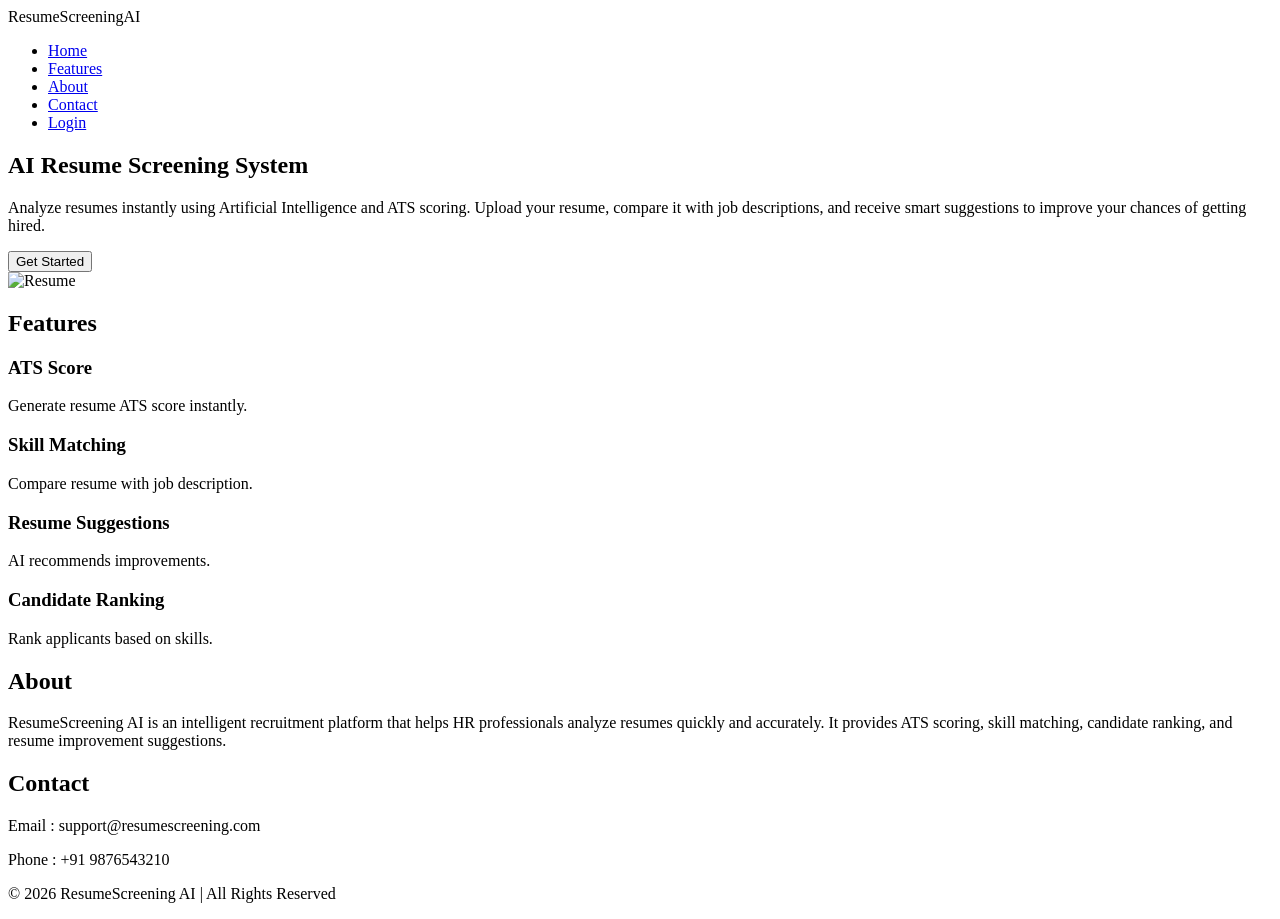
==== index.html @ 4bb5fec6 "Added login page with validation" ====
<!DOCTYPE html>
<html lang="en">
<head>
    <meta charset="UTF-8">
    <meta name="viewport" content="width=device-width, initial-scale=1.0">
    <title>ResumeScreening App</title>

    <link rel="stylesheet" href="css/style.css">

    <link rel="preconnect" href="https://fonts.googleapis.com">
    <link href="https://fonts.googleapis.com/css2?family=Poppins:wght@300;400;500;600;700&display=swap" rel="stylesheet">
</head>

<body>

<!-- Navigation Bar -->

<nav>
    <div class="logo">
        ResumeScreening<span>AI</span>
    </div>

    <ul>
        <li><a href="#">Home</a></li>
        <li><a href="#">Features</a></li>
        <li><a href="#">About</a></li>
        <li><a href="#">Contact</a></li>
        <li><a href="login.html" class="login-btn">Login</a></li>
    </ul>

</nav>


<!-- Hero Section -->

<section class="hero">

<div class="hero-left">

<h1>AI Resume Screening System</h1>

<p>

Analyze resumes instantly using Artificial Intelligence and ATS scoring.
Upload your resume, compare it with job descriptions, and receive smart suggestions to improve your chances of getting hired.

</p>

<a href="login.html">
<button>Get Started</button>
</a>

</div>

<div class="hero-right">

<img src="https://cdn-icons-png.flaticon.com/512/3135/3135715.png" alt="Resume">

</div>

</section>


<!-- Features -->

<section class="features">

<h2>Features</h2>

<div class="cards">

<div class="card">
<h3>ATS Score</h3>
<p>Generate resume ATS score instantly.</p>
</div>

<div class="card">
<h3>Skill Matching</h3>
<p>Compare resume with job description.</p>
</div>

<div class="card">
<h3>Resume Suggestions</h3>
<p>AI recommends improvements.</p>
</div>

<div class="card">
<h3>Candidate Ranking</h3>
<p>Rank applicants based on skills.</p>
</div>

</div>

</section>


<!-- About -->

<section class="about">

<h2>About</h2>

<p>

ResumeScreening AI is an intelligent recruitment platform that helps HR professionals analyze resumes quickly and accurately. It provides ATS scoring, skill matching, candidate ranking, and resume improvement suggestions.

</p>

</section>


<!-- Contact -->

<section class="contact">

<h2>Contact</h2>

<p>Email : support@resumescreening.com</p>

<p>Phone : +91 9876543210</p>

</section>


<footer>

<p>© 2026 ResumeScreening AI | All Rights Reserved</p>

</footer>

</body>
</html>
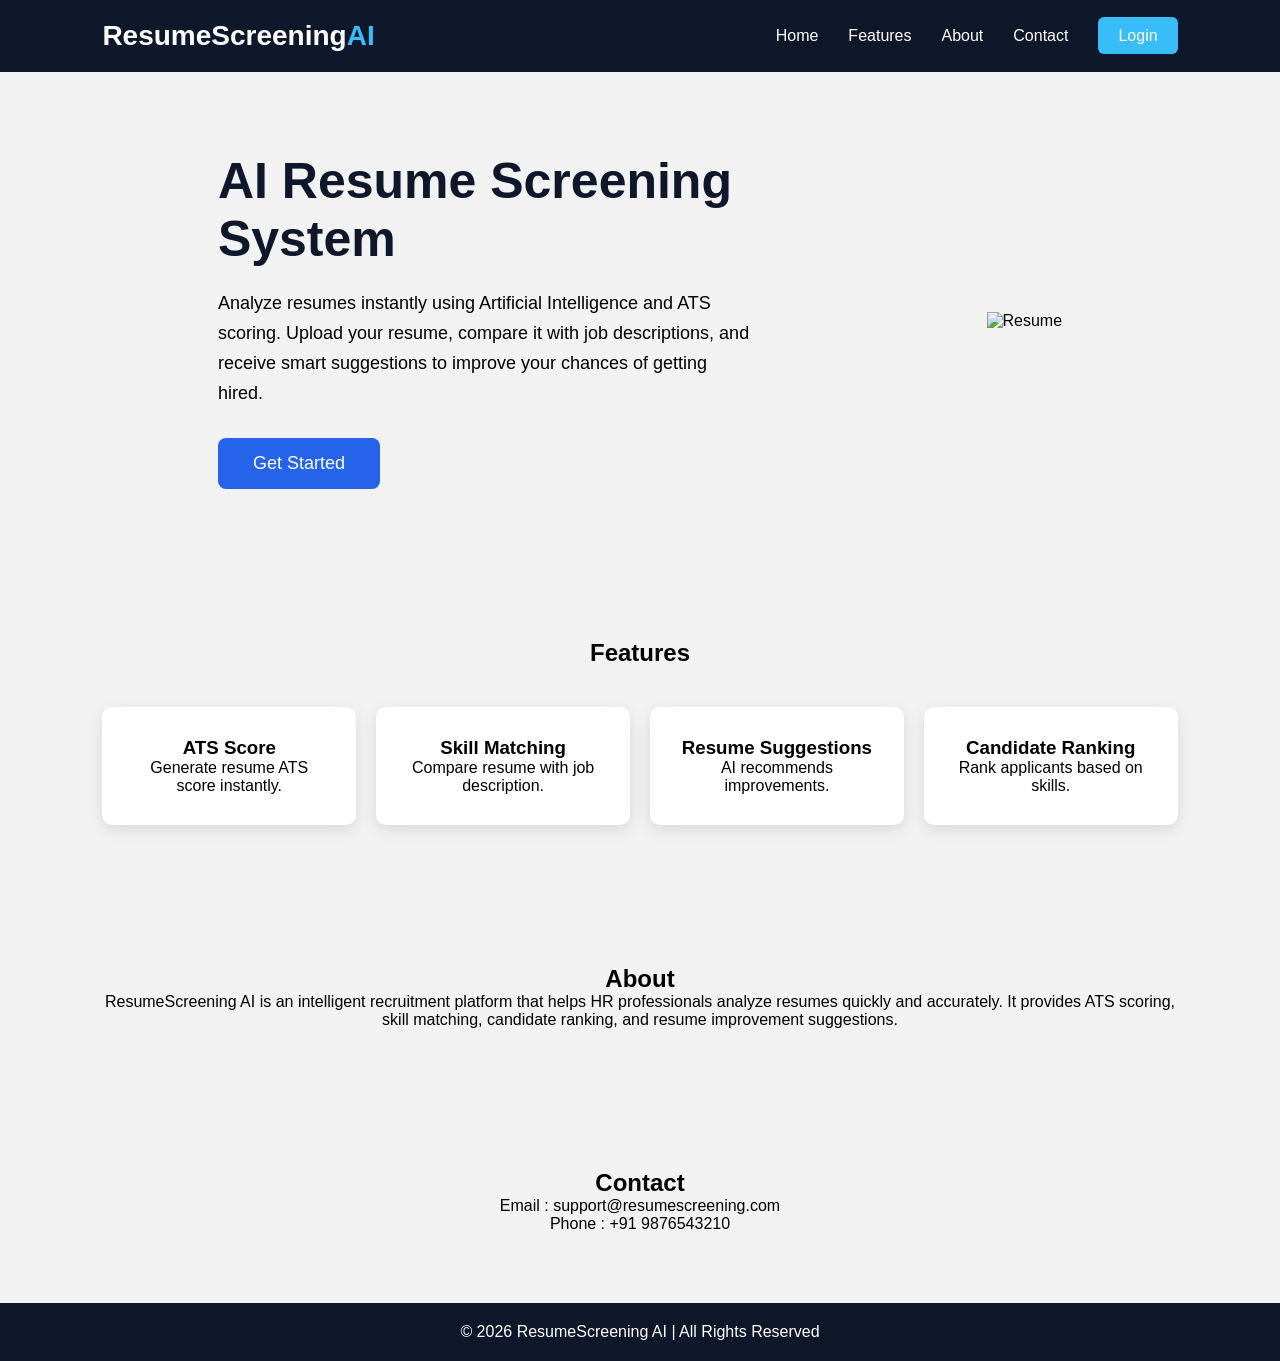
==== commit 58e0e173: "Fixed login page" ====
--- a/index.html
+++ b/index.html
@@ -5,7 +5,7 @@
     <meta name="viewport" content="width=device-width, initial-scale=1.0">
     <title>ResumeScreening App</title>
 
-    <link rel="stylesheet" href="css/style.css">
+    <link rel="stylesheet" href="style.css">
 
     <link rel="preconnect" href="https://fonts.googleapis.com">
     <link href="https://fonts.googleapis.com/css2?family=Poppins:wght@300;400;500;600;700&display=swap" rel="stylesheet">
--- a/style.css
+++ b/style.css
@@ -0,0 +1,653 @@
+*{
+    margin:0;
+    padding:0;
+    box-sizing:border-box;
+    font-family:'Poppins',sans-serif;
+}
+
+body{
+    background:#f5f7fa;
+}
+
+nav{
+    display:flex;
+    justify-content:space-between;
+    align-items:center;
+    padding:20px 8%;
+    background:#0f172a;
+}
+
+.logo{
+    color:white;
+    font-size:28px;
+    font-weight:bold;
+}
+
+.logo span{
+    color:#38bdf8;
+}
+
+nav ul{
+    display:flex;
+    list-style:none;
+}
+
+nav ul li{
+    margin-left:30px;
+}
+
+nav ul li a{
+    text-decoration:none;
+    color:white;
+    transition:.3s;
+}
+
+nav ul li a:hover{
+    color:#38bdf8;
+}
+
+.login-btn{
+    background:#38bdf8;
+    padding:10px 20px;
+    border-radius:6px;
+}
+
+.hero{
+    display:flex;
+    justify-content:space-around;
+    align-items:center;
+    padding:80px 8%;
+}
+
+.hero-left{
+    width:50%;
+}
+
+.hero-left h1{
+    font-size:50px;
+    color:#0f172a;
+    margin-bottom:20px;
+}
+
+.hero-left p{
+    font-size:18px;
+    line-height:30px;
+    margin-bottom:30px;
+}
+
+.hero-left button{
+    padding:15px 35px;
+    background:#2563eb;
+    color:white;
+    border:none;
+    border-radius:8px;
+    cursor:pointer;
+    font-size:18px;
+}
+
+.hero-left button:hover{
+    background:#1d4ed8;
+}
+
+.hero-right img{
+    width:400px;
+}
+
+.features{
+    padding:70px 8%;
+    text-align:center;
+}
+
+.cards{
+    display:grid;
+    grid-template-columns:repeat(4,1fr);
+    gap:20px;
+    margin-top:40px;
+}
+
+.card{
+    background:white;
+    padding:30px;
+    border-radius:10px;
+    box-shadow:0 5px 15px rgba(0,0,0,.1);
+}
+
+.about,
+.contact{
+    padding:70px 8%;
+    text-align:center;
+}
+
+footer{
+    background:#0f172a;
+    color:white;
+    text-align:center;
+    padding:20px;
+}
+
+@media(max-width:900px){
+
+.hero{
+    flex-direction:column;
+}
+
+.hero-left{
+    width:100%;
+    text-align:center;
+}
+
+.cards{
+    grid-template-columns:repeat(2,1fr);
+}
+
+.hero-right img{
+    margin-top:30px;
+    width:300px;
+}
+
+}
+
+@media(max-width:600px){
+
+.cards{
+    grid-template-columns:1fr;
+}
+
+.hero-left h1{
+    font-size:35px;
+}
+
+}
+/* Login Page */
+
+.login-page{
+    background:linear-gradient(135deg,#2563eb,#38bdf8);
+    height:100vh;
+    display:flex;
+    justify-content:center;
+    align-items:center;
+}
+
+.login-container{
+
+    width:400px;
+
+    background:white;
+
+    padding:40px;
+
+    border-radius:15px;
+
+    text-align:center;
+
+    box-shadow:0 10px 30px rgba(0,0,0,.2);
+
+}
+
+.login-container h2{
+
+    color:#2563eb;
+
+    margin-bottom:10px;
+
+}
+
+.login-container p{
+
+    margin-bottom:20px;
+
+}
+
+.login-container input{
+
+    width:100%;
+
+    padding:12px;
+
+    margin:10px 0;
+
+    border:1px solid #ccc;
+
+    border-radius:8px;
+
+    font-size:16px;
+
+}
+
+.login-container button{
+
+    width:100%;
+
+    padding:12px;
+
+    background:#2563eb;
+
+    color:white;
+
+    border:none;
+
+    border-radius:8px;
+
+    font-size:17px;
+
+    cursor:pointer;
+
+}
+
+.login-container button:hover{
+
+    background:#1d4ed8;
+
+}
+
+.options{
+
+    display:flex;
+
+    justify-content:flex-start;
+
+    margin:10px 0;
+
+    font-size:14px;
+
+}
+
+#message{
+
+    margin-top:15px;
+
+    color:red;
+
+}
+/* Dashboard */
+
+.dashboard{
+    display:flex;
+    min-height:100vh;
+}
+
+.sidebar{
+    width:240px;
+    background:#0f172a;
+    color:white;
+    padding:25px;
+}
+
+.sidebar h2{
+    text-align:center;
+    margin-bottom:30px;
+}
+
+.sidebar ul{
+    list-style:none;
+    padding:0;
+}
+
+.sidebar li{
+    margin:18px 0;
+}
+
+.sidebar a{
+    text-decoration:none;
+    color:white;
+    font-size:18px;
+}
+
+.sidebar a:hover{
+    color:#38bdf8;
+}
+
+.main-content{
+    flex:1;
+    padding:40px;
+    background:#f5f7fa;
+}
+
+.dashboard-card{
+    background:white;
+    padding:25px;
+    border-radius:10px;
+    box-shadow:0 5px 15px rgba(0,0,0,.1);
+    text-align:center;
+}
+
+.dashboard-card h2{
+    color:#2563eb;
+    font-size:36px;
+}
+
+.dashboard-card p{
+    margin-top:10px;
+}
+
+table{
+    width:100%;
+    border-collapse:collapse;
+    background:white;
+    margin-top:20px;
+}
+
+table th{
+    background:#2563eb;
+    color:white;
+    padding:15px;
+}
+
+table td{
+    padding:15px;
+    border-bottom:1px solid #ddd;
+}
+
+.upload-btn{
+    padding:15px 30px;
+    background:#2563eb;
+    color:white;
+    border:none;
+    border-radius:8px;
+    cursor:pointer;
+    font-size:16px;
+}
+
+.upload-btn:hover{
+    background:#1d4ed8;
+}
+
+@media(max-width:768px){
+
+.dashboard{
+    flex-direction:column;
+}
+
+.sidebar{
+    width:100%;
+}
+
+}
+/* Upload Page */
+
+.upload-container{
+
+width:700px;
+
+margin:50px auto;
+
+background:white;
+
+padding:40px;
+
+border-radius:10px;
+
+box-shadow:0 5px 20px rgba(0,0,0,.1);
+
+}
+
+.upload-container h1{
+
+text-align:center;
+
+color:#2563eb;
+
+margin-bottom:10px;
+
+}
+
+.upload-container p{
+
+text-align:center;
+
+margin-bottom:30px;
+
+}
+
+.upload-container input,
+.upload-container textarea{
+
+width:100%;
+
+padding:12px;
+
+margin-top:10px;
+
+margin-bottom:20px;
+
+border:1px solid #ccc;
+
+border-radius:8px;
+
+font-size:16px;
+
+}
+
+.upload-container button{
+
+width:100%;
+
+padding:15px;
+
+background:#2563eb;
+
+color:white;
+
+font-size:18px;
+
+border:none;
+
+border-radius:8px;
+
+cursor:pointer;
+
+}
+
+.upload-container button:hover{
+
+background:#1d4ed8;
+
+}
+
+.progress{
+
+width:100%;
+
+height:30px;
+
+background:#ddd;
+
+border-radius:20px;
+
+overflow:hidden;
+
+}
+
+.progress-bar{
+
+height:100%;
+
+width:0;
+
+background:#22c55e;
+
+text-align:center;
+
+color:white;
+
+line-height:30px;
+
+transition:0.3s;
+
+}
+/* Result Page */
+
+.result-container{
+
+width:90%;
+max-width:1000px;
+margin:40px auto;
+background:white;
+padding:40px;
+border-radius:12px;
+box-shadow:0 5px 20px rgba(0,0,0,.1);
+
+}
+
+.result-container h1{
+
+text-align:center;
+color:#2563eb;
+margin-bottom:30px;
+
+}
+
+.score-card{
+
+text-align:center;
+margin-bottom:40px;
+
+}
+
+.score-circle{
+
+width:170px;
+height:170px;
+margin:auto;
+border-radius:50%;
+border:12px solid #22c55e;
+
+display:flex;
+justify-content:center;
+align-items:center;
+
+font-size:36px;
+font-weight:bold;
+color:#22c55e;
+
+}
+
+.result-grid{
+
+display:grid;
+grid-template-columns:1fr 1fr;
+gap:20px;
+
+margin-bottom:30px;
+
+}
+
+.result-box{
+
+background:#f5f7fa;
+padding:20px;
+border-radius:10px;
+
+}
+
+.result-box ul{
+
+margin-left:20px;
+
+}
+
+.suggestions{
+
+background:#eef7ff;
+padding:20px;
+border-radius:10px;
+margin-bottom:30px;
+
+}
+
+.suggestions ul{
+
+margin-left:20px;
+
+}
+
+.ranking table{
+
+width:100%;
+border-collapse:collapse;
+
+}
+
+.ranking th{
+
+background:#2563eb;
+color:white;
+padding:15px;
+
+}
+
+.ranking td{
+
+padding:15px;
+border-bottom:1px solid #ddd;
+
+}
+
+.result-container button{
+
+padding:15px 30px;
+margin-right:15px;
+border:none;
+background:#2563eb;
+color:white;
+border-radius:8px;
+cursor:pointer;
+font-size:16px;
+
+}
+
+.result-container button:hover{
+
+background:#1d4ed8;
+
+}
+
+@media(max-width:768px){
+
+.result-grid{
+
+grid-template-columns:1fr;
+
+}
+
+}
+body{
+    margin:0;
+    padding:0;
+    font-family:Arial, sans-serif;
+    background:#f2f2f2;
+}
+
+.login-container{
+    width:350px;
+    margin:80px auto;
+    background:white;
+    padding:30px;
+    border-radius:10px;
+    box-shadow:0 0 15px rgba(0,0,0,0.2);
+}
+
+.login-container h2{
+    text-align:center;
+}
+
+.login-container input{
+    width:100%;
+    padding:10px;
+    margin:10px 0;
+    box-sizing:border-box;
+}
+
+.login-container button{
+    width:100%;
+    padding:10px;
+    background:#007bff;
+    color:white;
+    border:none;
+    cursor:pointer;
+    font-size:16px;
+}
+
+.login-container button:hover{
+    background:#0056b3;
+}
